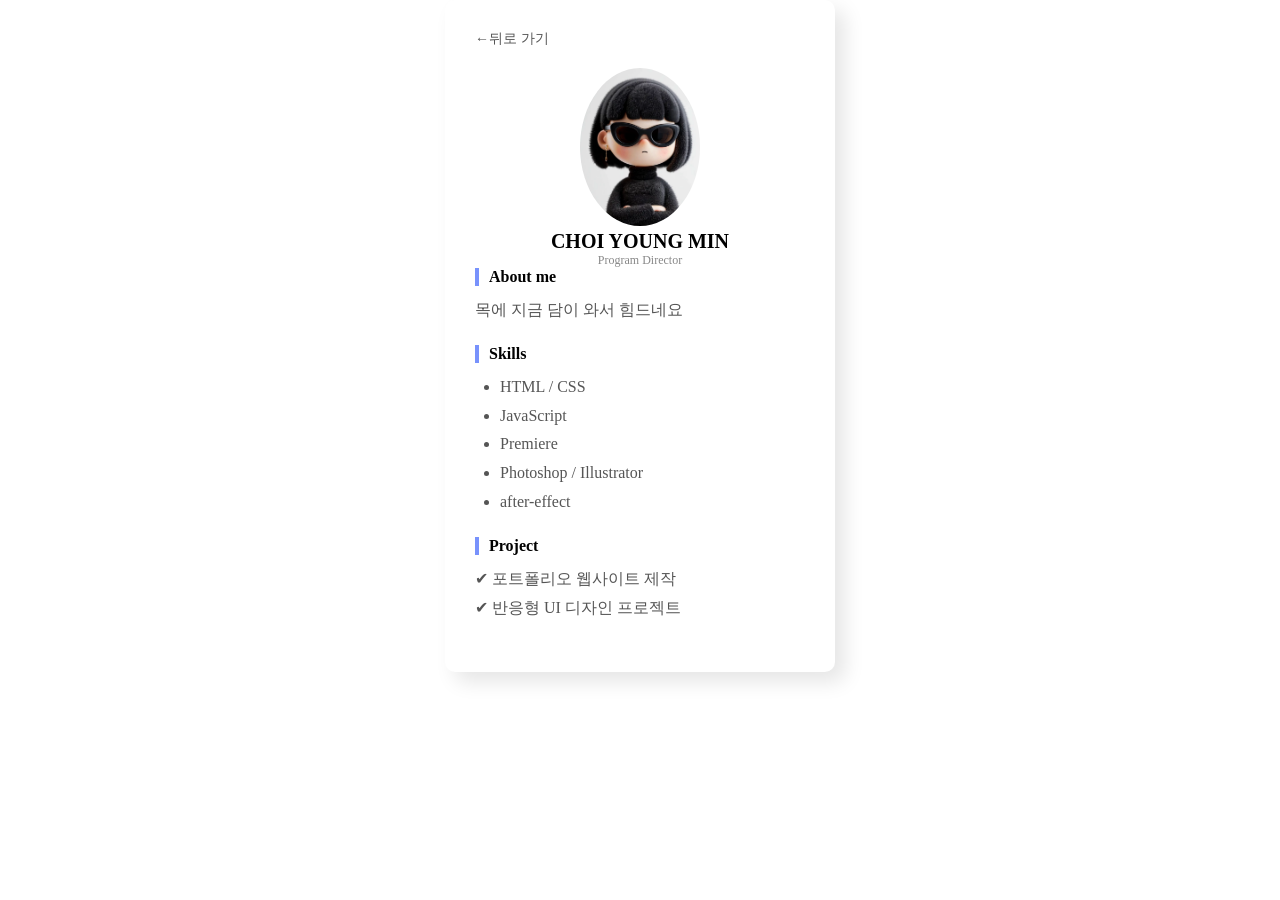
==== detail.html @ 9cefa4ce "view 내용 완성" ====
<!doctype html>
<html lang="en">
    <head>
        <meta charset="UTF-8" />
        <meta name="viewport" content="width=device-width, initial-scale=1.0" />
        <title>Document</title>
        <link rel="stylesheet" href="css/detail.css" />
    </head>
    <body>
        <section>
            <!-- 뒤로가기 -->
            <a href="index.html" class="back-btn">←뒤로 가기</a>
            <!-- 상단 프로필 -->
            <div class="detail-profile">
                <img src="images/프로필1.webp" alt="1" />
                <h1>Choi Young Min</h1>
                <p>Program Director</p>
            </div>
            <!-- 소개 -->
            <div class="detail-box">
                <h2>About me</h2>
                <p>목에 지금 담이 와서 힘드네요</p>
            </div>
            <!-- 스킬 -->
            <div class="detail-box">
                <h2>Skills</h2>
                <ul>
                    <li>HTML / CSS</li>
                    <li>JavaScript</li>
                    <li>Premiere</li>
                    <li>Photoshop / Illustrator</li>
                    <li>after-effect</li>
                </ul>
            </div>
            <!-- 프로젝트 -->
             <div class="detail-box">
                <h2>Project</h2>
            <p>✔ 포트폴리오 웹사이트 제작</p>
            <p>✔ 반응형 UI 디자인 프로젝트</p>
             </div>
            
        </section>
    </body>
</html>
---- css/detail.css ----
@import url("main.css");
section {
    box-shadow: 10px 10px 20px rgba(0, 0, 0, 0.1);
}
/* 뒤로가기 */
.back-btn {
    font-size: 14px;
    color: #555;
    cursor: pointer;
    display: block;
    margin-bottom: 20px;
}
.back-btn:hover {
    text-decoration: underline;
}
/* 프로필 */
.detail-profile img {
    width: 120px;
    border-radius: 50%;
}
.detail-profile {
    text-align: center;
}
.detail-profile h1 {
    font-size: 20px;
    text-transform: uppercase;
}
.detail-profile p{
    font-size: 12px;
    color: #888;
}
/* 카드박스 */
.detail-box{
    margin-bottom: 20px;
}
.detail-box h2{
    font-size: 16px;
    margin-bottom: 10px;
    border-left: 4px solid #7892fc;
    padding-left: 10px;
}
li{
    list-style: disc;
}
ul{
    padding-left: 25px;
}
.detail-box p , .detail-box li{
    font-style: 13px;
    color: #555;
    line-height: 1.8;
}
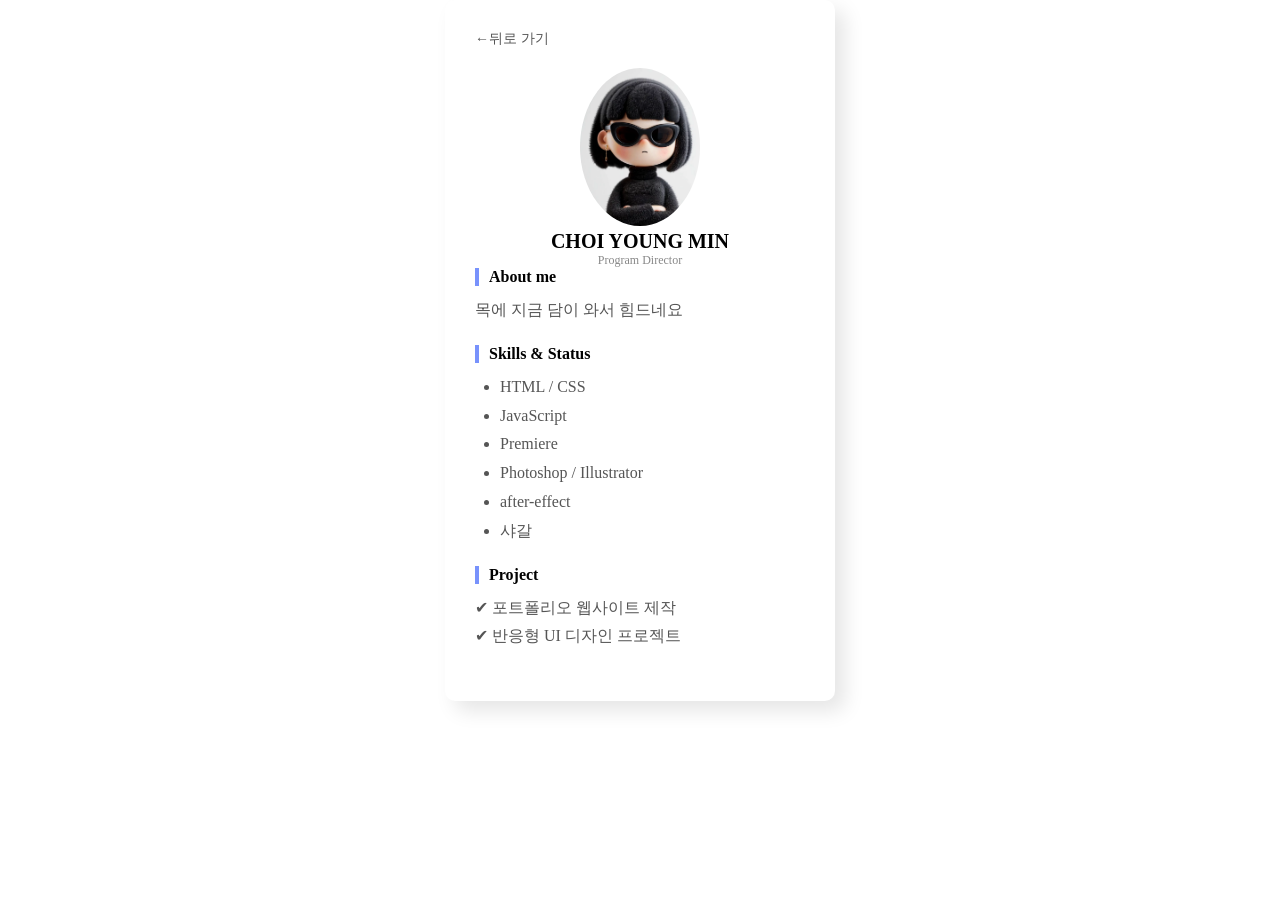
==== commit de15eb16: "detail박스 추가 및 수정" ====
--- a/detail.html
+++ b/detail.html
@@ -23,13 +23,14 @@
             </div>
             <!-- 스킬 -->
             <div class="detail-box">
-                <h2>Skills</h2>
+                <h2>Skills & Status</h2>
                 <ul>
                     <li>HTML / CSS</li>
                     <li>JavaScript</li>
                     <li>Premiere</li>
                     <li>Photoshop / Illustrator</li>
                     <li>after-effect</li>
+                    <li>샤갈</li>
                 </ul>
             </div>
             <!-- 프로젝트 -->
